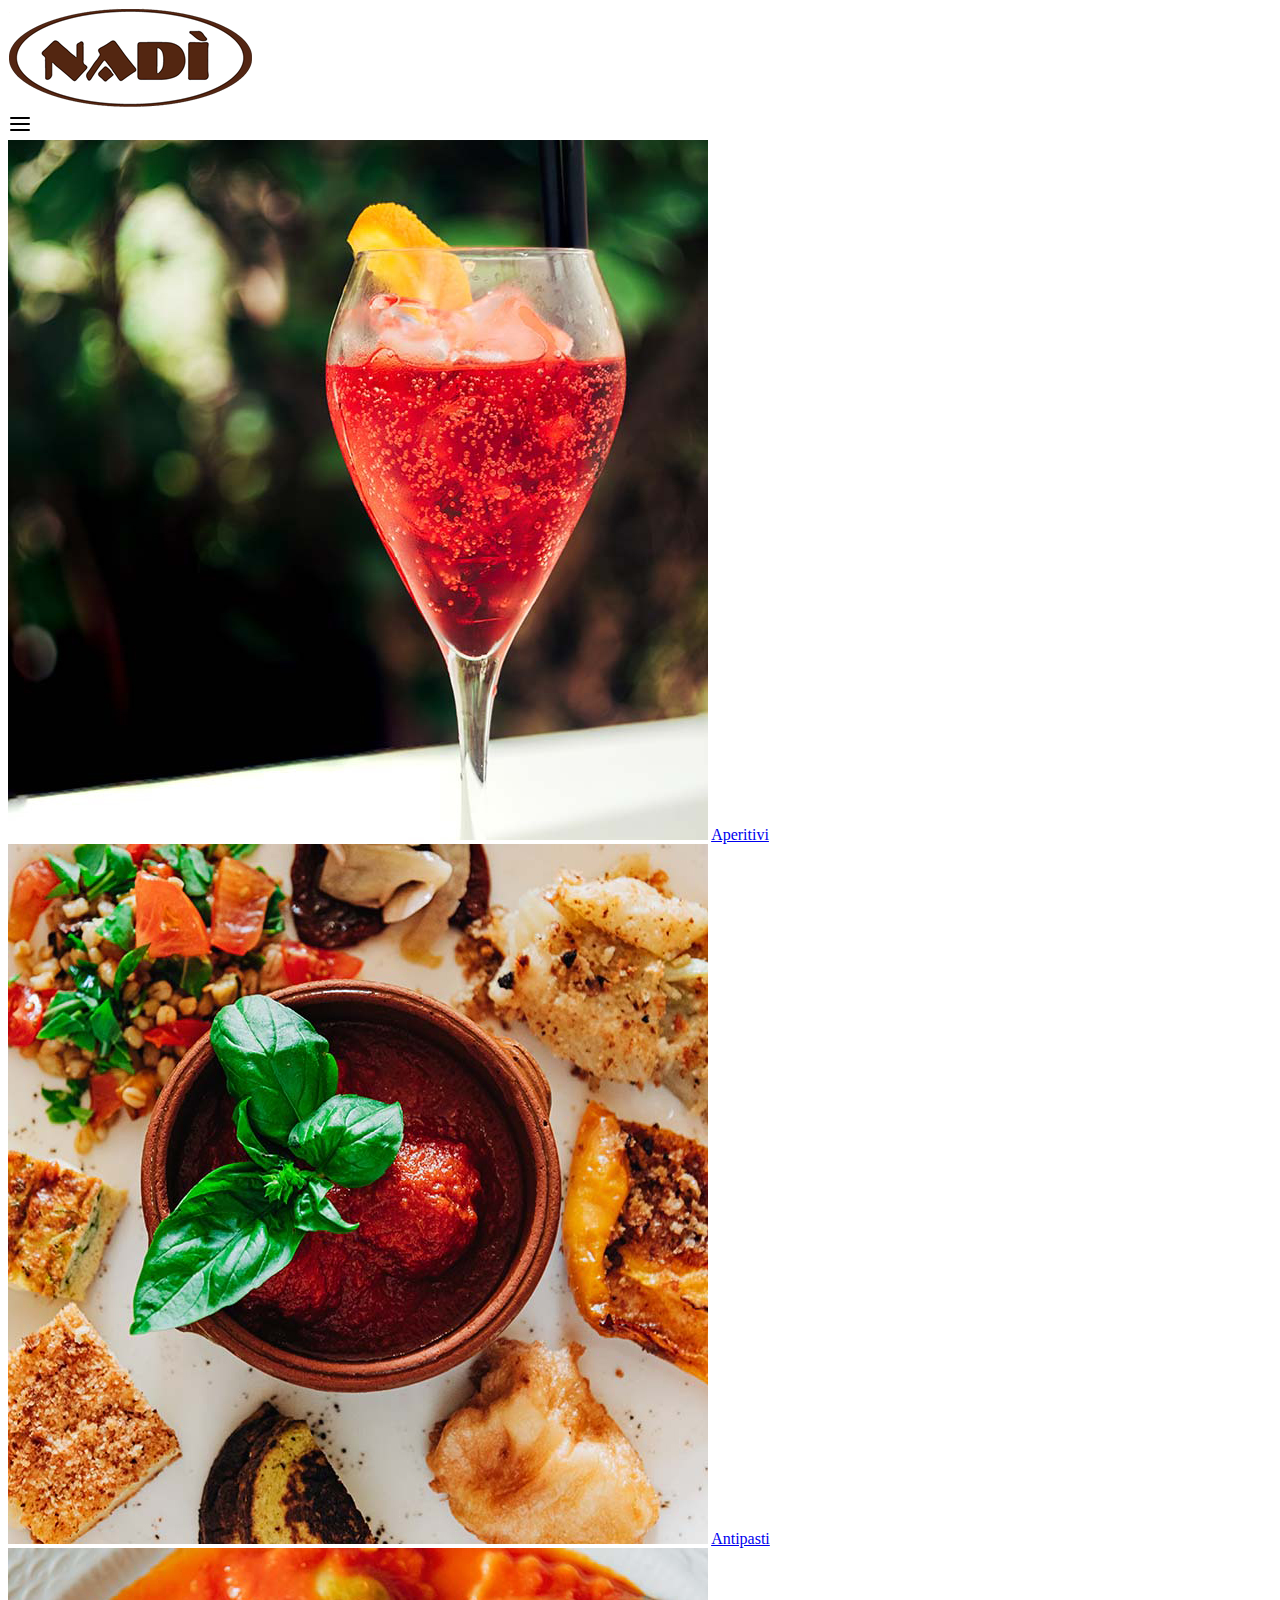
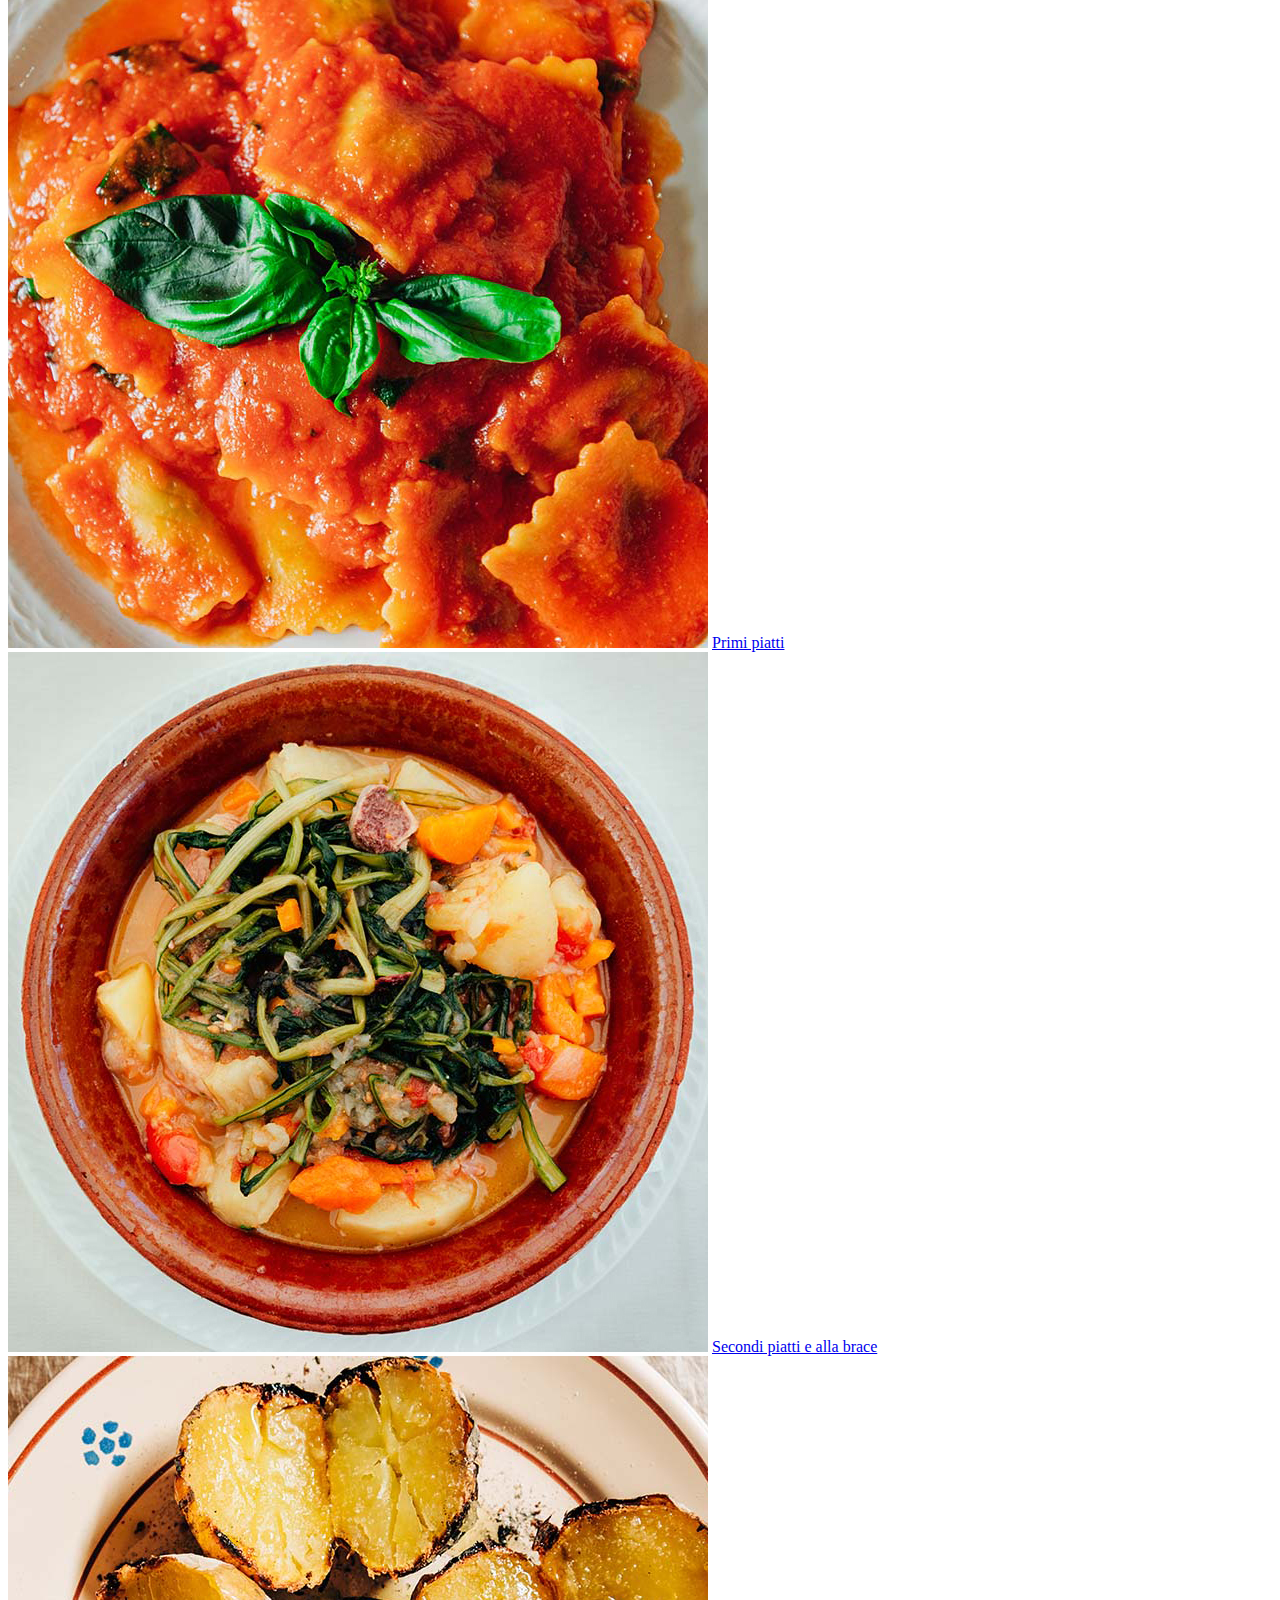
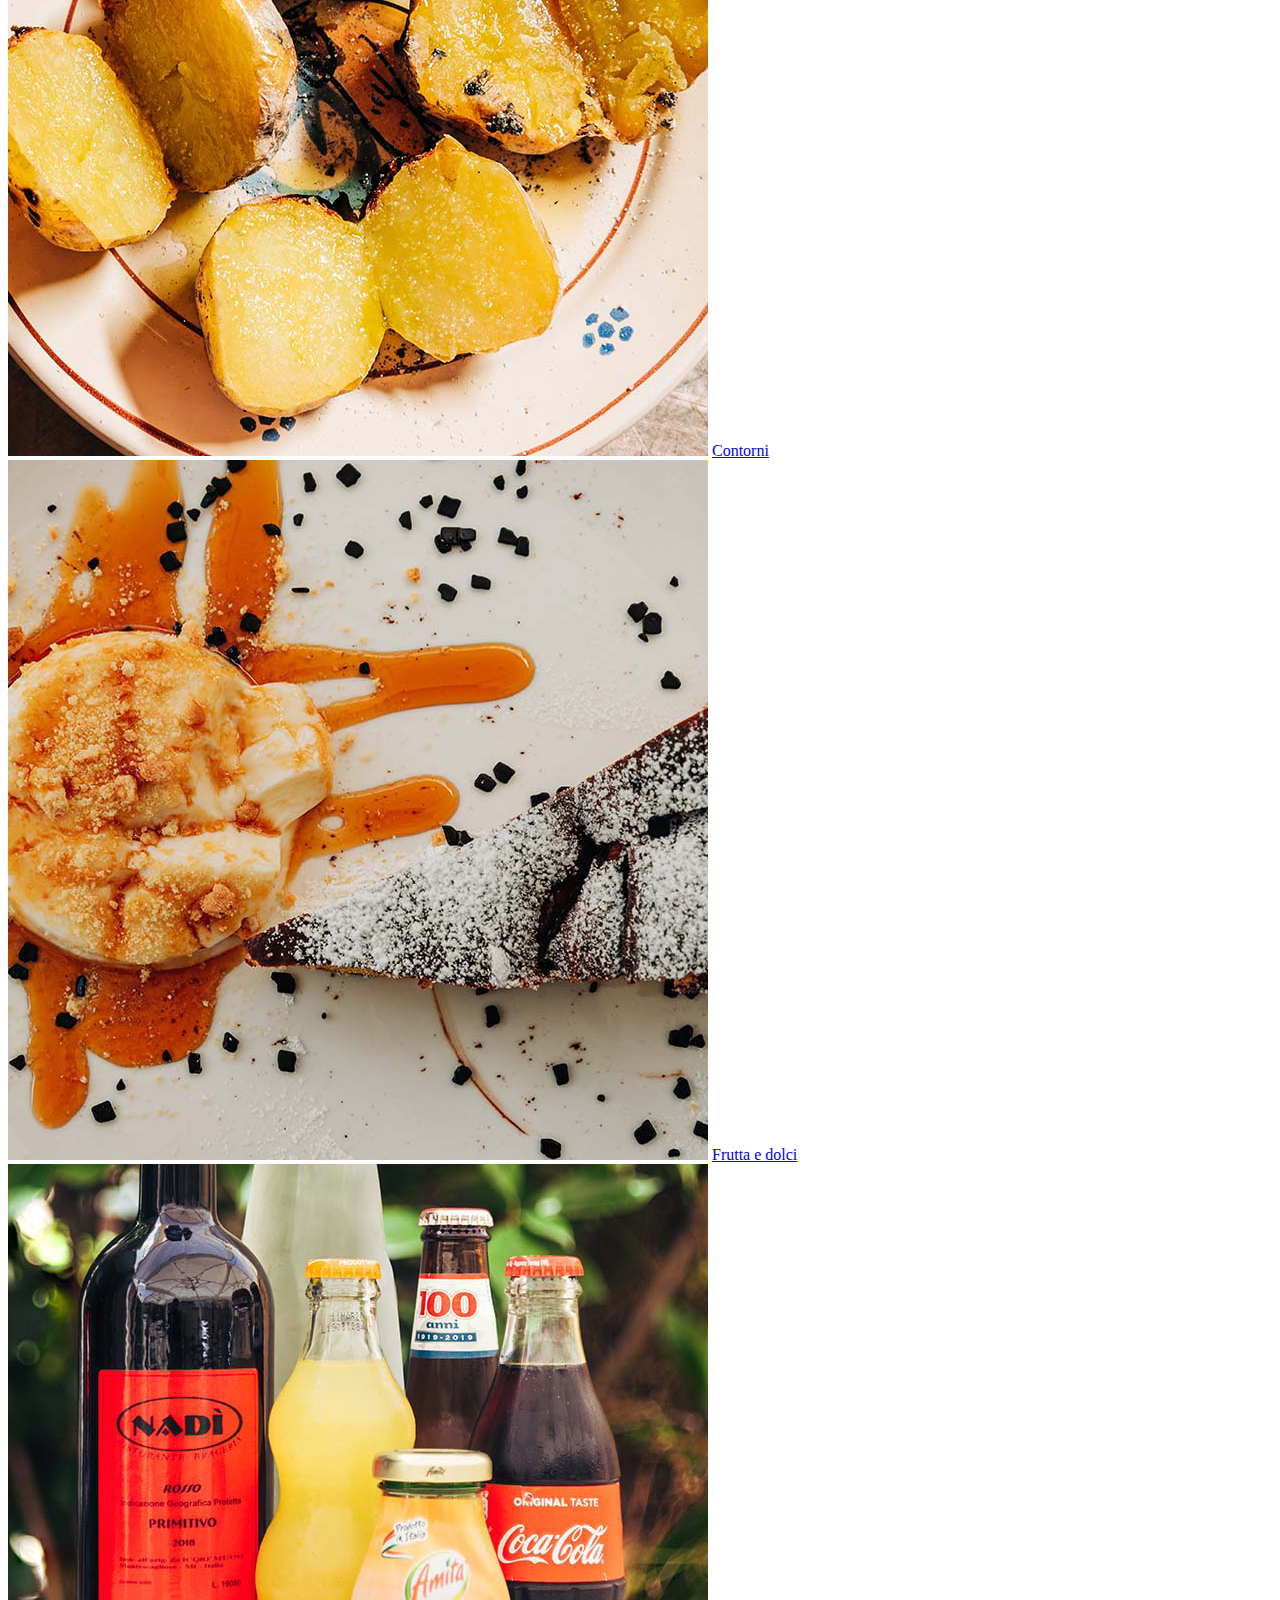
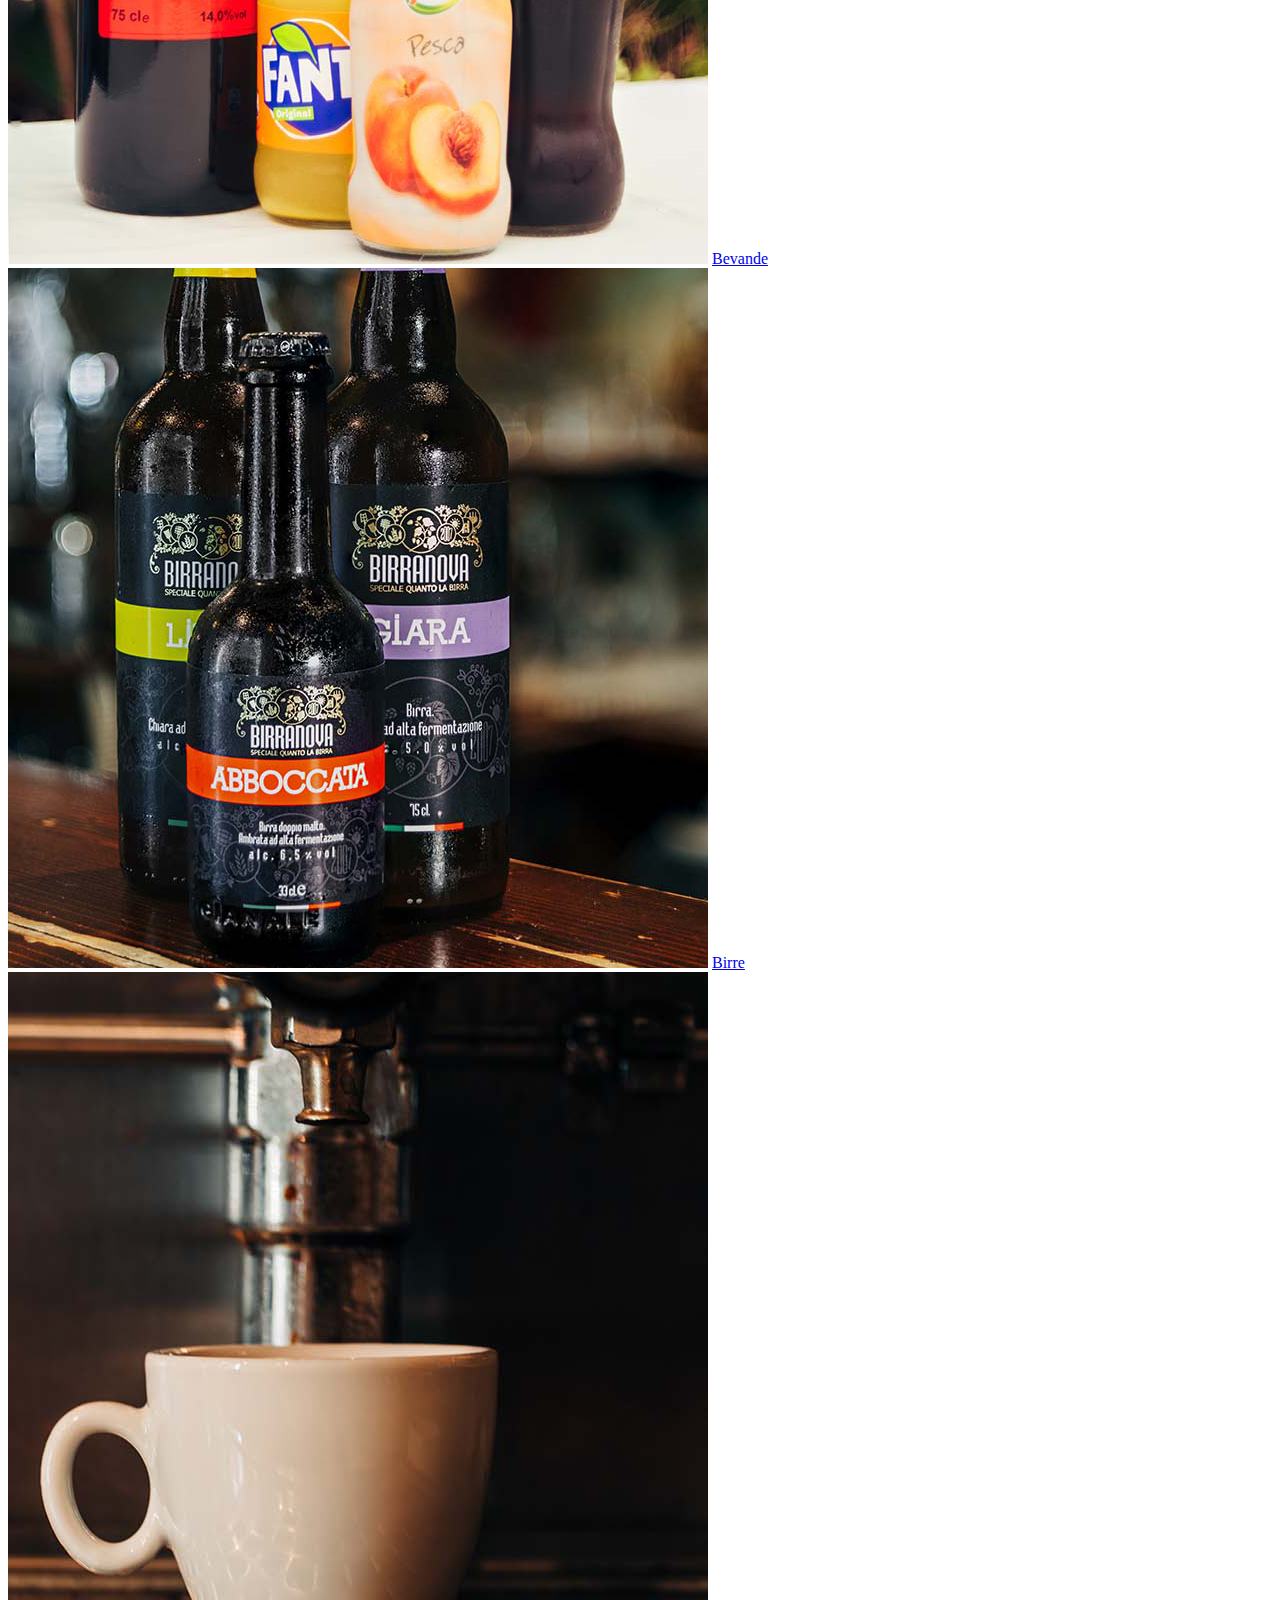
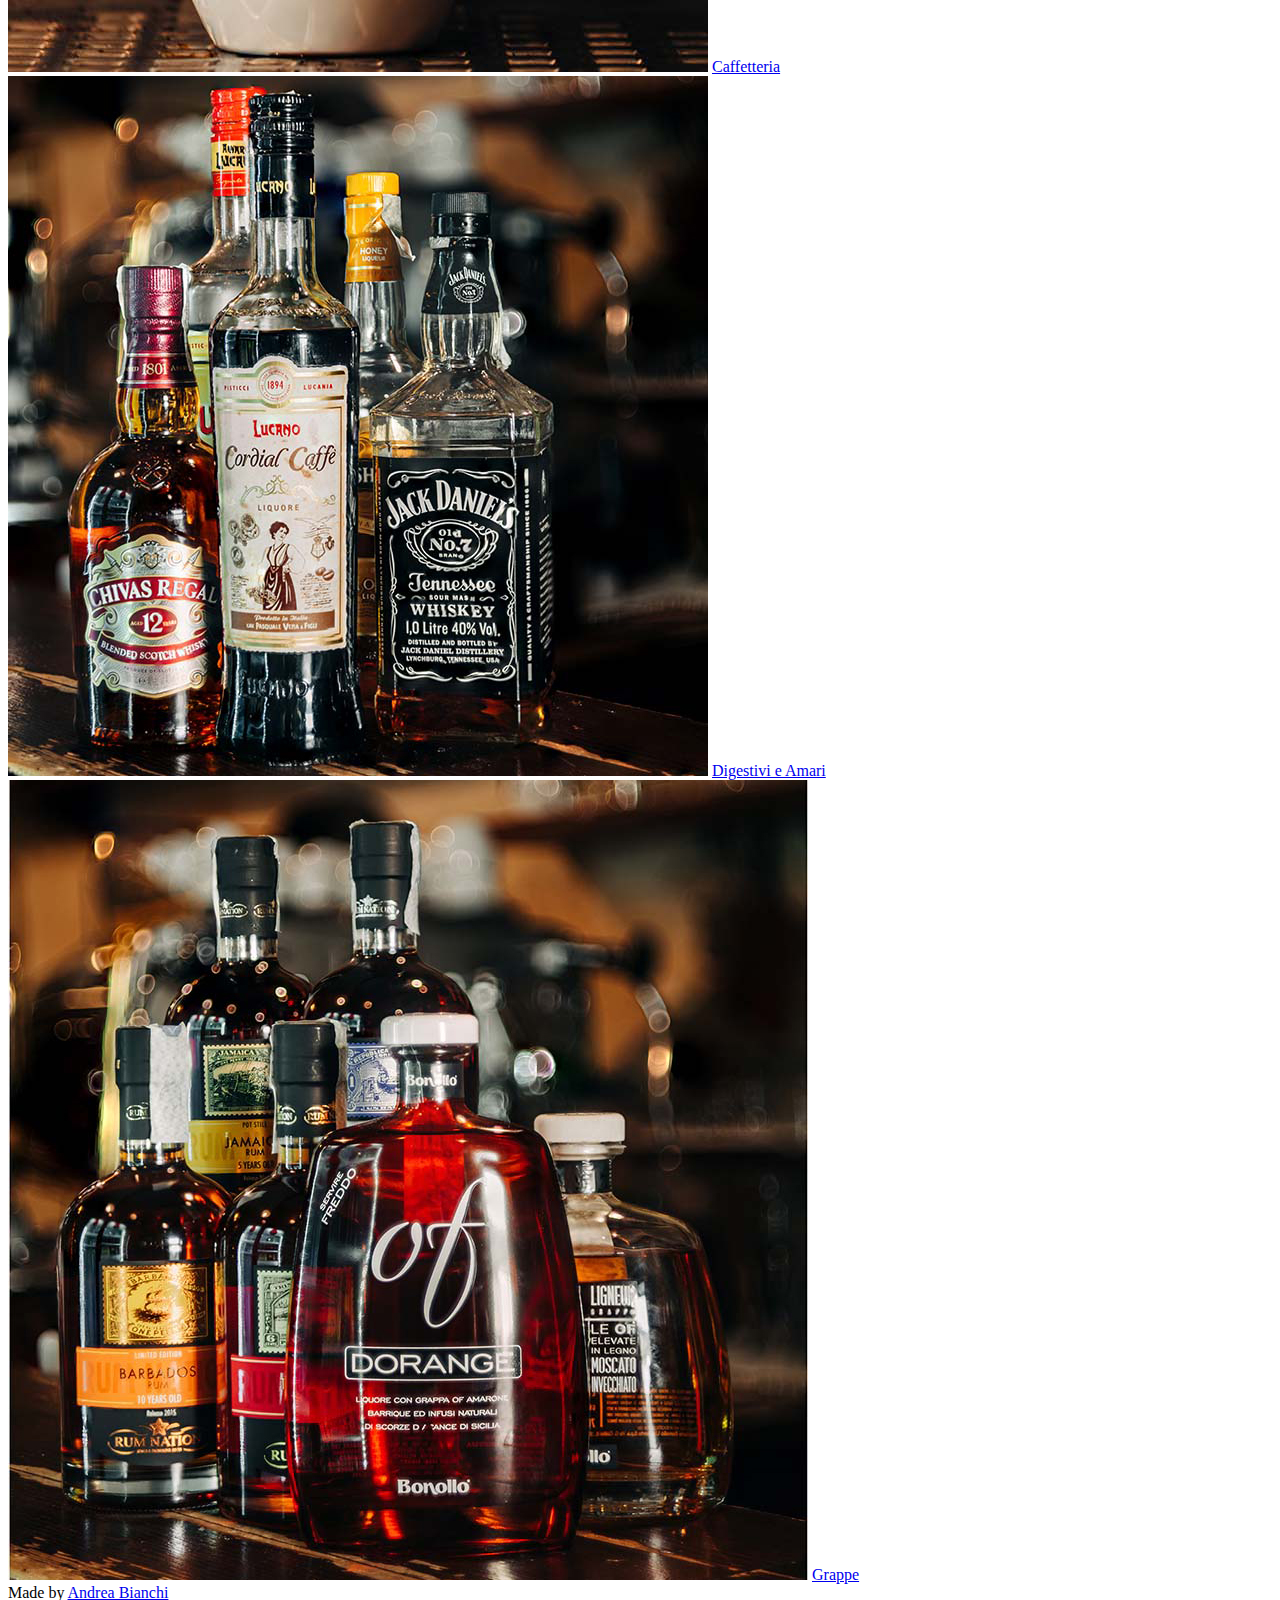
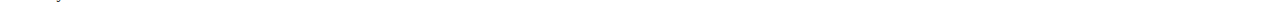
==== index.html @ d66f89dd "setup the html" ====
<!DOCTYPE html>
<html lang="it">
<head>
    <meta charset="UTF-8">
    <meta http-equiv="X-UA-Compatible" content="IE=edge">
    <meta name="viewport" content="width=device-width, initial-scale=1.0">
    <link rel="stylesheet" href="src/style.css">
    <title>Menu</title>
</head>
<body>
    <header>
        <nav>
            <img src="./src/assets/logo.png" alt="Restaurant Nadi logo" class="logo">
            <div class="hamburger_menu">
                <img src="./src/assets/menu.svg" alt="Menu icon">
            </div>
        </nav>
    </header>

    <main>
        <div class="card">
            <img src="./src/assets/foto/aperitivi.jpg" alt="Aperitivi" class="dish_img">
            <a href="./src/pages/aperitivi.html">Aperitivi</a>
        </div>
        <div class="card">
            <img src="./src/assets/foto/antipasti.jpg" alt="Antipasti" class="dish_img">
            <a href="./src/pages/antipasti.html">Antipasti</a>
        </div>
        <div class="card">
            <img src="./src/assets/foto/primipiatti.jpg" alt="Primi piatti" class="dish_img">
            <a href="./src/pages/primipiatti.html">Primi piatti</a>
        </div>
        <div class="card">
            <img src="./src/assets/foto/secondipiatti.jpg" alt="Secondi piatti" class="dish_img">
            <a href="./src/pages/secondipiatti.html">Secondi piatti e alla brace</a>
        </div>
        <div class="card">
            <img src="./src/assets/foto/contorni.jpg" alt="Contorni" class="dish_img">
            <a href="./src/pages/contorni.html">Contorni</a>
        </div>
        <div class="card">
            <img src="./src/assets/foto/fruttaedolci.jpg" alt="Frutta e dolci" class="dish_img">
            <a href="./src/pages/fruttaedolci.html">Frutta e dolci</a>
        </div>
        <div class="card">
            <img src="./src/assets/foto/bevande.jpg" alt="Bevande" class="dish_img">
            <a href="./src/pages/bevande.html">Bevande</a>
        </div>
        <div class="card">
            <img src="./src/assets/foto/birre.jpg" alt="Birre" class="dish_img">
            <a href="./src/pages/birre.html">Birre</a>
        </div>
        <div class="card">
            <img src="./src/assets/foto/caffetteria.jpg" alt="Caffetteria" class="dish_img">
            <a href="./src/pages/caffetteria.html">Caffetteria</a>
        </div>
        <div class="card">
            <img src="./src/assets/foto/digestivi.jpg" alt="Digestivi e Amari" class="dish_img">
            <a href="./src/pages/digestivi.html">Digestivi e Amari</a>
        </div>
        <div class="card">
            <img src="./src/assets/foto/grappe.jpg" alt="Grappe" class="dish_img">
            <a href="./src/pages/grappe.html">Grappe</a>
        </div>
    </main>

    <footer>
        Made by <a href="http://github.com/andreaiaia/andreaiaia">Andrea Bianchi</a>
    </footer>
</body>
<script src="src/script.js"></script>
</html>
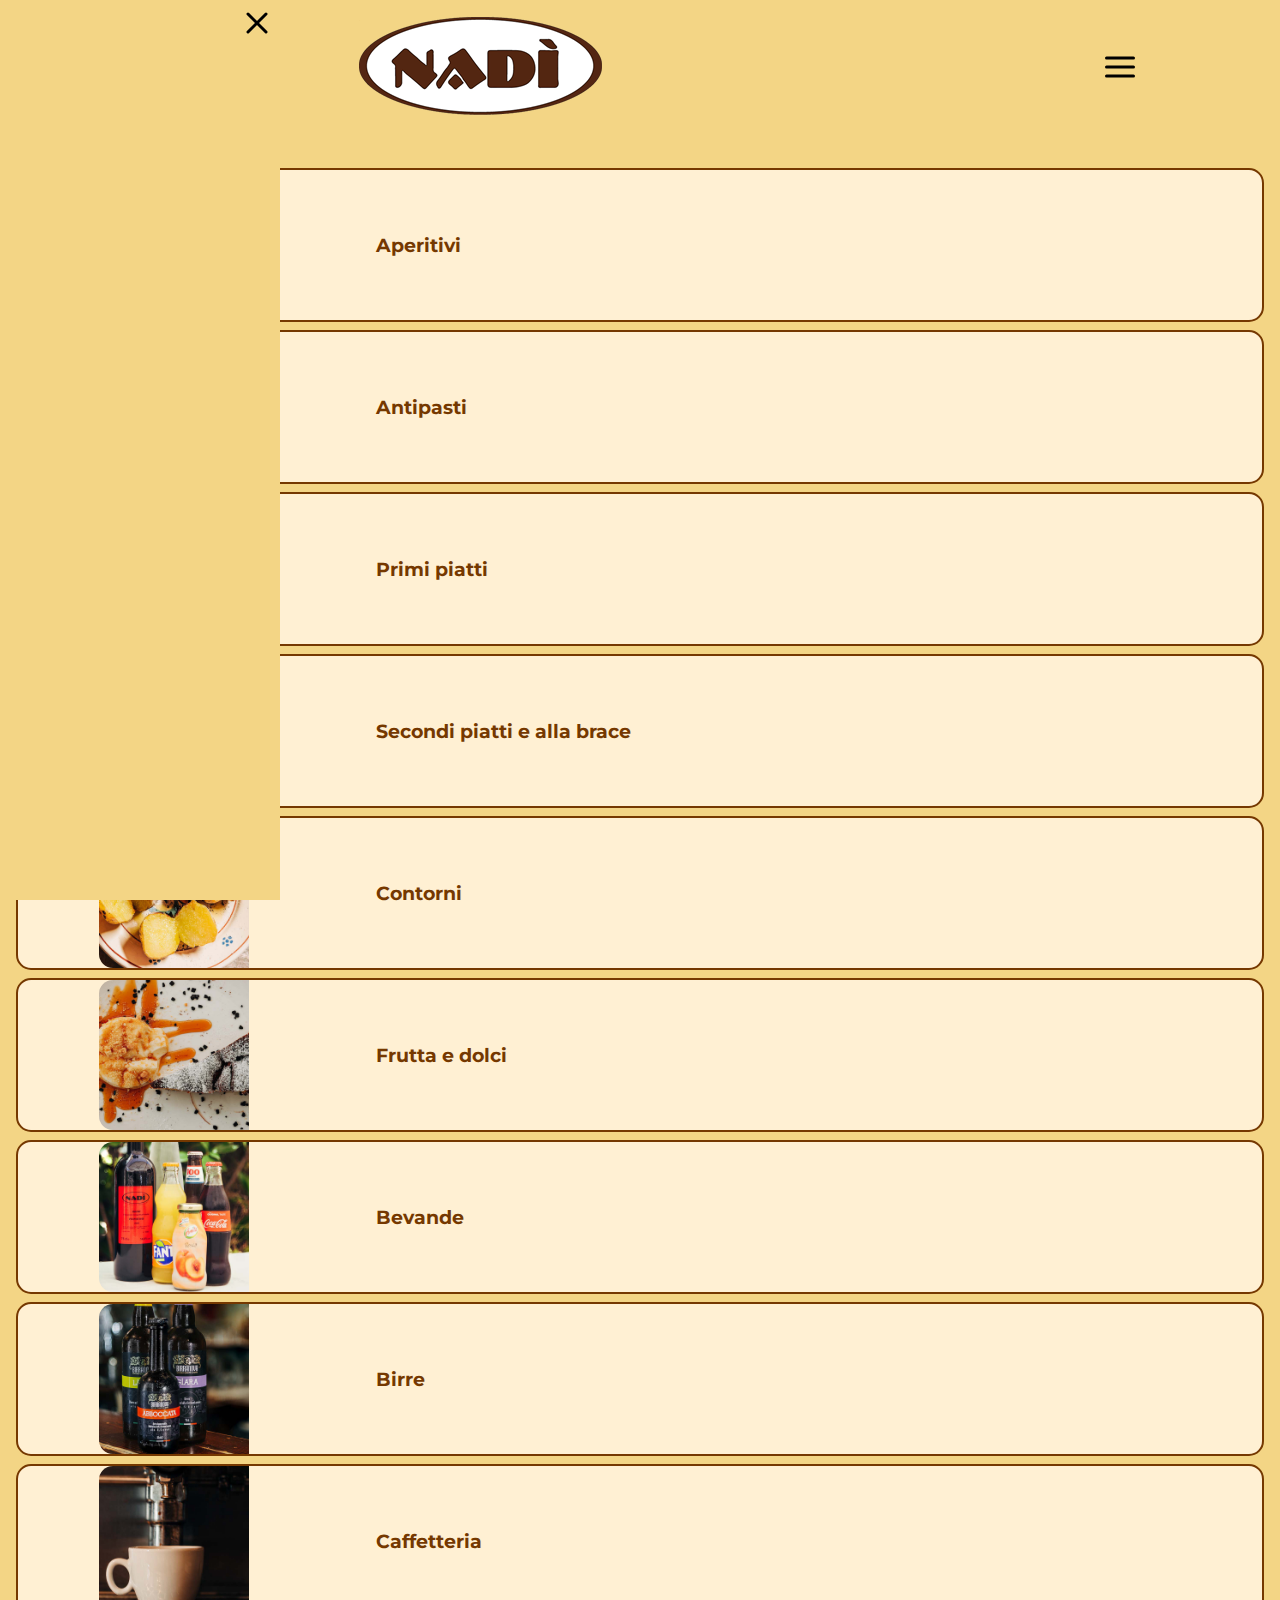
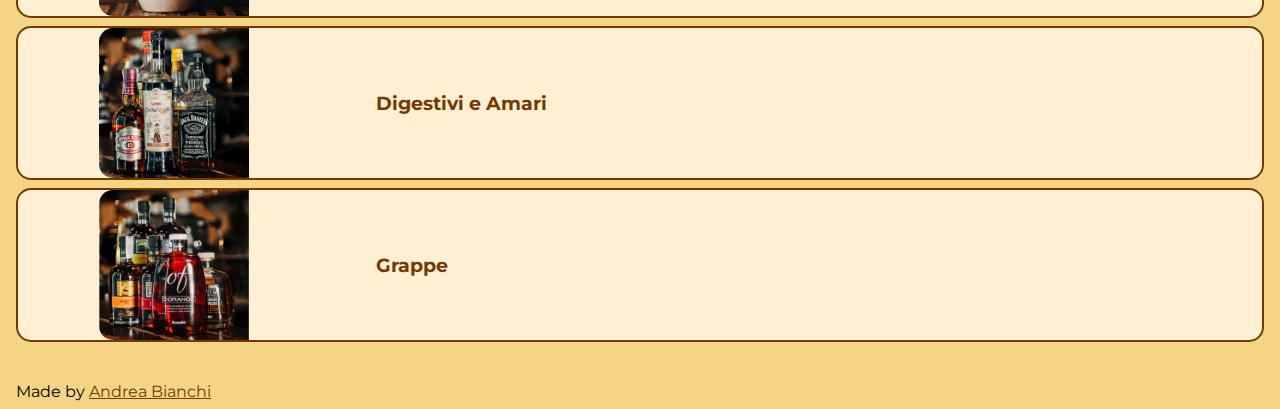
==== commit 724cb9a3: "Finish style, correcting html" ====
--- a/index.html
+++ b/index.html
@@ -9,59 +9,77 @@
 </head>
 <body>
     <header>
-        <nav>
-            <img src="./src/assets/logo.png" alt="Restaurant Nadi logo" class="logo">
-            <div class="hamburger_menu">
-                <img src="./src/assets/menu.svg" alt="Menu icon">
-            </div>
-        </nav>
+        <a href="."><img src="./src/assets/logo.png" alt="Restaurant Nadi logo" class="logo"></a>
+        <button class="hamburger_menu">
+            <img src="./src/assets/menu.svg" alt="Menu icon" class="openIcon">
+        </button>
     </header>
 
     <main>
-        <div class="card">
+        <div class="sideMenu">
+            <button class="closeMenu">
+                <img src="./src/assets/x.svg" alt="close button" class="closeIcon">
+            </button>
+        
+            <div class="links">
+                <a class="menu_item" href="src/pages/aperitivi.html">Aperitivi</a>
+                <a class="menu_item" href="src/pages/antipasti.html">Antipasti</a>
+                <a class="menu_item" href="src/pages/primipiatti.html">Primi piatti</a>
+                <a class="menu_item" href="src/pages/secondipiatti.html">Secondi piatti e alla brace</a>
+                <a class="menu_item" href="src/pages/contorni.html">Contorni</a>
+                <a class="menu_item" href="src/pages/fruttaedolci.html">Frutta e dolci</a>
+                <a class="menu_item" href="src/pages/bevande.html">Bevande</a>
+                <a class="menu_item" href="src/pages/birre.html">Birre</a>
+                <a class="menu_item" href="src/pages/caffetteria.html">Caffetteria</a>
+                <a class="menu_item" href="src/pages/digestivi.html">Digestivi e Amari</a>
+                <a class="menu_item" href="src/pages/grappe.html">Grappe</a>
+            </div>
+        </div>
+
+        <a href="./src/pages/aperitivi.html" class="card">
             <img src="./src/assets/foto/aperitivi.jpg" alt="Aperitivi" class="dish_img">
-            <a href="./src/pages/aperitivi.html">Aperitivi</a>
-        </div>
-        <div class="card">
+            <p>Aperitivi</p>
+        </a>
+        <a href="./src/pages/antipasti.html" class="card">
             <img src="./src/assets/foto/antipasti.jpg" alt="Antipasti" class="dish_img">
-            <a href="./src/pages/antipasti.html">Antipasti</a>
-        </div>
-        <div class="card">
+            <p>Antipasti</p>
+        </a>
+        <a href="./src/pages/primipiatti.html" class="card">
             <img src="./src/assets/foto/primipiatti.jpg" alt="Primi piatti" class="dish_img">
-            <a href="./src/pages/primipiatti.html">Primi piatti</a>
-        </div>
-        <div class="card">
+            <p>Primi piatti</p>
+        </a>
+        <a href="./src/pages/secondipiatti.html" class="card">
             <img src="./src/assets/foto/secondipiatti.jpg" alt="Secondi piatti" class="dish_img">
-            <a href="./src/pages/secondipiatti.html">Secondi piatti e alla brace</a>
-        </div>
-        <div class="card">
+            <p>Secondi piatti e alla brace</p>
+        </a>
+        <a href="./src/pages/contorni.html" class="card">
             <img src="./src/assets/foto/contorni.jpg" alt="Contorni" class="dish_img">
-            <a href="./src/pages/contorni.html">Contorni</a>
-        </div>
-        <div class="card">
+            <p>Contorni</p>
+        </a>
+        <a href="./src/pages/fruttaedolci.html" class="card">
             <img src="./src/assets/foto/fruttaedolci.jpg" alt="Frutta e dolci" class="dish_img">
-            <a href="./src/pages/fruttaedolci.html">Frutta e dolci</a>
-        </div>
-        <div class="card">
+            <p>Frutta e dolci</p>
+        </a>
+        <a href="./src/pages/bevande.html" class="card">
             <img src="./src/assets/foto/bevande.jpg" alt="Bevande" class="dish_img">
-            <a href="./src/pages/bevande.html">Bevande</a>
-        </div>
-        <div class="card">
+            <p>Bevande</p>
+        </a>
+        <a href="./src/pages/birre.html" class="card">
             <img src="./src/assets/foto/birre.jpg" alt="Birre" class="dish_img">
-            <a href="./src/pages/birre.html">Birre</a>
-        </div>
-        <div class="card">
+            <p>Birre</p>
+        </a>
+        <a href="./src/pages/caffetteria.html" class="card">
             <img src="./src/assets/foto/caffetteria.jpg" alt="Caffetteria" class="dish_img">
-            <a href="./src/pages/caffetteria.html">Caffetteria</a>
-        </div>
-        <div class="card">
+            <p>Caffetteria</p>
+        </a>
+        <a href="./src/pages/digestivi.html" class="card">
             <img src="./src/assets/foto/digestivi.jpg" alt="Digestivi e Amari" class="dish_img">
-            <a href="./src/pages/digestivi.html">Digestivi e Amari</a>
-        </div>
-        <div class="card">
+            <p>Digestivi e Amari</p>
+        </a>
+        <a href="./src/pages/grappe.html" class="card">
             <img src="./src/assets/foto/grappe.jpg" alt="Grappe" class="dish_img">
-            <a href="./src/pages/grappe.html">Grappe</a>
-        </div>
+            <p>Grappe</p>
+        </a>
     </main>
 
     <footer>
@@ -69,4 +87,5 @@
     </footer>
 </body>
 <script src="src/script.js"></script>
-</html>+</html>
+
--- a/src/style.css
+++ b/src/style.css
@@ -0,0 +1,144 @@
+@import url('https://fonts.googleapis.com/css2?family=Montserrat:wght@200;400;500&display=swap');
+
+:root {
+    --primary: #f3d585;
+    --secondary: #753800;
+    --dark: #000011;
+    --light: #fff0d3;
+    font-family: 'Montserrat', sans-serif;
+    background-color: var(--primary);
+}
+
+footer {
+    padding: 2rem 0.5rem 0;
+}
+footer a {
+    color: var(--secondary);
+}
+
+header {
+    display: grid;
+    grid-template-columns: 3fr 1fr;
+    place-items: center;
+    position: fixed;
+    top: 0;
+    left: 0;
+    width: 100%;
+    padding: 1rem 0;
+    background-color: var(--primary);
+    transition: .3s ease-in-out;
+}
+
+.scrolled {
+    padding: .8rem 0;
+    box-shadow: 0 6px 12px  rgba(0, 0, 0, 0.5);
+}
+
+.scrolled .logo {
+    width: 200px;
+}
+.scrolled > .openIcon {
+    width: 30px;
+    height: 30px;
+}
+
+main {
+    overflow: hidden;
+    margin-top: 160px;
+}
+
+button {
+    background-color: rgba(255,255,255,0);
+    border: none;
+}
+
+button > img {
+    fill: var(--secondary);
+    width: 36px;
+    height: 36px;
+}
+
+.sideMenu {
+    position: absolute;
+    left: -1000px;
+    top: 0;
+    width: 100%;
+    height: 100%;
+    background-color: var(--primary);
+    transition: .5s ease-in-out;
+}
+
+.closeMenu {
+    float: right;
+    padding: 5px;
+}
+
+.links {
+    margin-top: 80px;
+}
+
+.menu_item {
+    display: block;
+    text-align: center;
+    font-size: 1.5rem;
+    margin: 2rem;
+}
+
+.card {
+    display: grid;
+    grid-template-columns: 1fr 3fr;
+    place-items: center;
+    font-size: 1.2rem;
+    border: 2px solid var(--secondary);
+    border-radius: 15px;
+    margin: .5rem;
+    background-color: var(--light);
+    text-decoration: none;
+    font-weight: bold;
+    color: var(--secondary);
+}
+
+.card > img {
+    width: 150px;
+    height: auto;
+    border-radius: 14px 0 0 14px;
+}
+
+.card > p {
+    width: 90%;
+    background-color: var(--light);
+}
+
+.item {
+    border-radius: 10px;
+    border: 2px solid var(--secondary);
+    background-color: var(--light);
+    margin: 10px;
+    padding: 10px;
+    color: var(--secondary);
+}
+
+.item > div {
+    display: grid;
+    grid-template-columns: 80% 20%;
+}
+
+.title {
+    font-weight: bold;
+    font-size: 1.2rem;
+}
+
+.price {
+    place-self: center;
+    text-align: end;
+}
+
+.description {
+    color: #000;
+    font-size: 1rem;
+}
+
+.links a {
+    text-decoration: none;
+    color: black;
+}